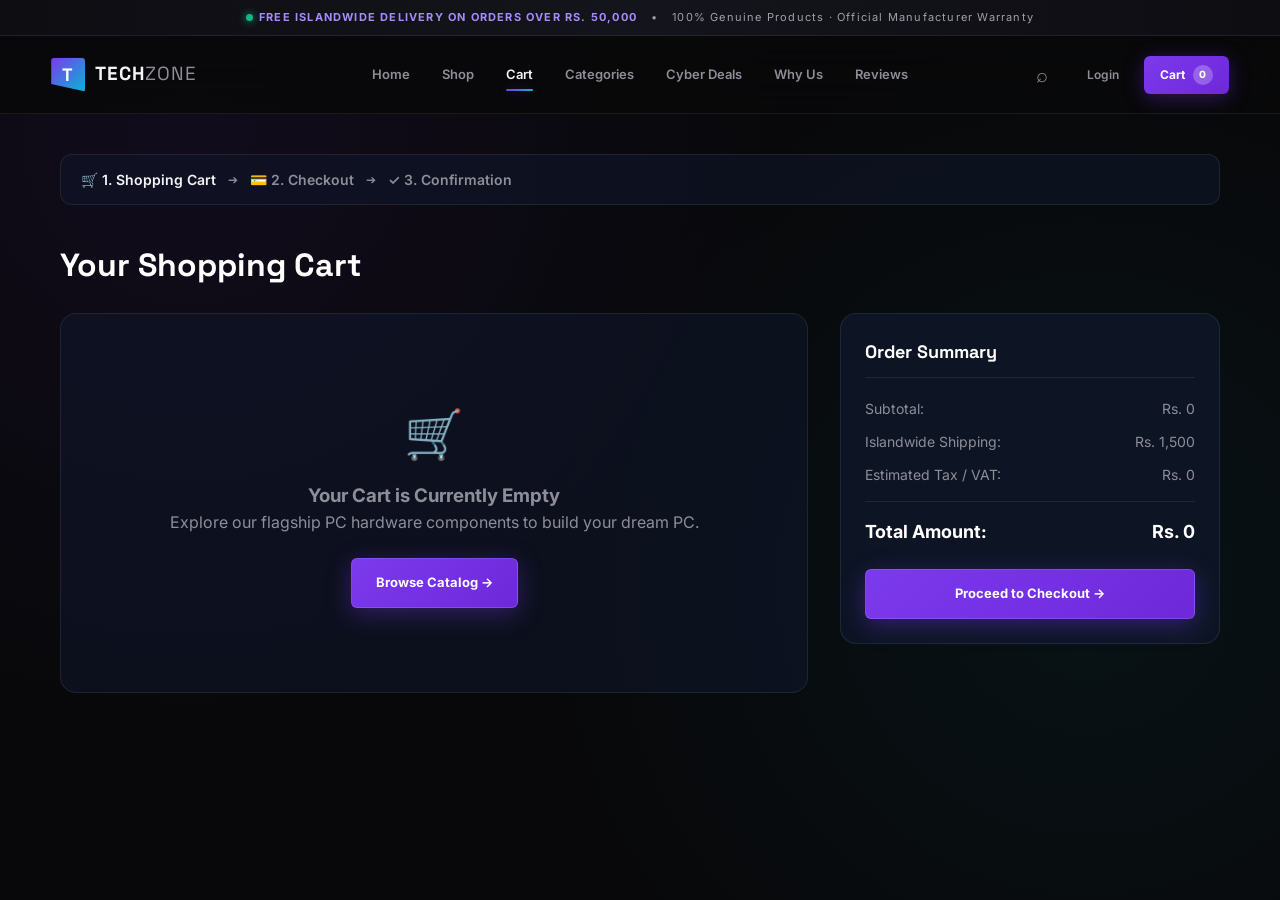
==== cart.html @ 49005f7a "add the cart" ====
<!DOCTYPE html>
<html lang="en">
<head>
    <meta charset="UTF-8" />
    <meta name="viewport" content="width=device-width, initial-scale=1.0" />
    <title>Shopping Cart — TechZone</title>
    <!-- Google Fonts -->
    <link rel="preconnect" href="https://fonts.googleapis.com" />
    <link rel="preconnect" href="https://fonts.gstatic.com" crossorigin />
    <link href="https://fonts.googleapis.com/css2?family=Inter:wght@400;500;600;700;800&family=Space+Grotesk:wght@500;600;700;800&display=swap" rel="stylesheet" />
    <link rel="stylesheet" href="css/home.css" />
</head>
<body>

    <!-- ─── Announcement Bar ─── -->
    <div class="announcement">
        <span><i class="live-dot"></i> FREE ISLANDWIDE DELIVERY ON ORDERS OVER RS. 50,000</span>
        <span>•</span>
        <span>100% Genuine Products · Official Manufacturer Warranty</span>
    </div>

    <!-- ─── Header ─── -->
    <header class="header">
        <a class="logo" href="index.html" aria-label="TechZone Home">
            <span class="logo-mark">T</span>
            <span>TECH<span>ZONE</span></span>
        </a>

        <nav class="nav" aria-label="Main navigation" id="mainNav">
            <a href="index.html">Home</a>
            <a href="products.html">Shop</a>
            <a class="active" href="cart.html">Cart</a>
            <a href="index.html#shop">Categories</a>
            <a href="index.html#deals">Cyber Deals</a>
            <a href="index.html#whyus">Why Us</a>
            <a href="index.html#reviews">Reviews</a>
        </nav>

        <div class="header-actions">
            <button class="icon-btn" id="searchBtn" aria-label="Search Components">⌕</button>
            <button class="login-btn" id="loginBtn">Login</button>
            <button class="cart-btn" id="cartBtn" onclick="window.location.href='cart.html'">
                Cart <span id="cartCount">0</span>
            </button>
            <button class="menu-btn" id="menuBtn" aria-label="Toggle Mobile Menu">☰</button>
        </div>
    </header>

    <main class="page-container">
        <!-- Breadcrumb Bar -->
        <div class="breadcrumb-bar">
            <a href="cart.html" class="breadcrumb-step active">🛒 1. Shopping Cart</a>
            <span class="breadcrumb-separator">➔</span>
            <span class="breadcrumb-step">💳 2. Checkout</span>
            <span class="breadcrumb-separator">➔</span>
            <span class="breadcrumb-step">✓ 3. Confirmation</span>
        </div>

        <div class="page-header-title">
            <h1>Your Shopping Cart</h1>
        </div>

        <!-- Wireframe 4 Layout: Left Item Rows, Right Order Summary -->
        <div class="wireframe-layout">
            <!-- Left Items List -->
            <div class="cart-items-card" id="cartPageList">
                <!-- Dynamically rendered cart rows -->
            </div>

            <!-- Right Order Summary Sidebar -->
            <div class="summary-card">
                <h3>Order Summary</h3>
                <div class="summary-row">
                    <span>Subtotal:</span>
                    <span id="summarySubtotal">Rs. 0</span>
                </div>
                <div class="summary-row">
                    <span>Islandwide Shipping:</span>
                    <span id="summaryShipping">Rs. 1,500</span>
                </div>
                <div class="summary-row">
                    <span>Estimated Tax / VAT:</span>
                    <span>Rs. 0</span>
                </div>
                <div class="summary-row total">
                    <span>Total Amount:</span>
                    <span id="summaryGrandTotal">Rs. 0</span>
                </div>

                <a href="checkout.html" class="primary-btn" style="display: block; text-align: center; margin-top: 24px; text-decoration: none;">
                    Proceed to Checkout <span>→</span>
                </a>
            </div>
        </div>
    <!-- ─── Modals ─── -->

    <!-- Search Modal -->
    <div class="modal-overlay" id="searchModal">
        <div class="modal-box">
            <button class="modal-close" onclick="toggleModal('searchModal', false)">✕</button>
            <h3>Search PC Parts</h3>
            <div class="search-input-wrap">
                <input type="text" placeholder="Type processor, graphics card, RAM, SSD..." oninput="handleLiveSearch(this.value)" autofocus />
            </div>
            <div class="search-results" id="searchResults">
                <p style="color: var(--muted); font-size: 12px; text-align: center;">Type to search hardware catalog...</p>
            </div>
        </div>
    </div>

    <!-- Cart Modal Drawer -->
    <div class="modal-overlay" id="cartModal">
        <div class="modal-box">
            <button class="modal-close" onclick="toggleModal('cartModal', false)">✕</button>
            <h3>Shopping Cart</h3>
            <div class="cart-items-list" id="cartList">
                <!-- Cart items rendered by JS -->
            </div>
            <div class="cart-total-row">
                <span>Subtotal:</span>
                <strong id="cartTotal">Rs. 0</strong>
            </div>
            <button class="primary-btn" style="width: 100%;" onclick="window.location.href='cart.html';">
                View Cart Page <span>→</span>
            </button>
        </div>
    </div>

    <!-- Login Modal -->
    <div class="modal-overlay" id="loginModal">
        <div class="modal-box">
            <button class="modal-close" onclick="toggleModal('loginModal', false)">✕</button>
            <h3>Account Login</h3>
            <form onsubmit="event.preventDefault(); toggleModal('loginModal', false); showToast('Logged in successfully!');">
                <div class="search-input-wrap" style="margin-bottom: 12px;">
                    <input type="email" placeholder="Email Address" required />
                </div>
                <div class="search-input-wrap" style="margin-bottom: 20px;">
                    <input type="password" placeholder="Password" required />
                </div>
                <button type="submit" class="primary-btn" style="width: 100%;">Sign In</button>
            </form>
        </div>
    </div>

    <script src="js/cart_page.js"></script>
</body>
</html>
---- css/home.css ----
/* ─────────────────────────────────────────────────────────────
   TechZone — Home Page Dedicated CSS Design System
   Modern dark-themed PC hardware & gaming store styling
   ───────────────────────────────────────────────────────────── */

/* ── Reset & CSS Variables ── */
* {
    box-sizing: border-box;
    margin: 0;
    padding: 0;
}

:root {
    --bg: #08080a;
    --surface: #101014;
    --card: #16161c;
    --ink: #f4f4f6;
    --muted: #8e8e99;
    --line: rgba(255, 255, 255, 0.08);
    --soft: #1c1c24;
    --accent: #7c3aed;
    --accent-light: #a78bfa;
    --accent-glow: rgba(124, 58, 237, 0.35);
    --accent2: #06b6d4;
    --accent2-glow: rgba(6, 182, 212, 0.25);
    --dark: #08080a;
    --surface-light: #1e1e26;
    --success: #10b981;
    --warning: #f59e0b;
}

html {
    scroll-behavior: smooth;
}

body {
    background: var(--bg);
    color: var(--ink);
    font-family: 'Inter', system-ui, -apple-system, sans-serif;
    line-height: 1.5;
    background-image: 
        radial-gradient(circle at 15% 15%, rgba(124, 58, 237, 0.08), transparent 45%),
        radial-gradient(circle at 85% 65%, rgba(6, 182, 212, 0.06), transparent 45%);
    background-attachment: fixed;
    overflow-x: hidden;
}

/* ── Custom Futuristic Dark Theme Scrollbars ── */
::-webkit-scrollbar {
    width: 8px;
    height: 8px;
}
::-webkit-scrollbar-track {
    background: #0c0c12;
}
::-webkit-scrollbar-thumb {
    background: linear-gradient(180deg, var(--accent), var(--accent2));
    border-radius: 4px;
    border: 2px solid #0c0c12;
}
::-webkit-scrollbar-thumb:hover {
    background: linear-gradient(180deg, #8b5cf6, #22d3ee);
}

/* Firefox standard scrollbar */
* {
    scrollbar-width: thin;
    scrollbar-color: var(--accent) #0c0c12;
}

button,
input,
select {
    font: inherit;
}
button {
    cursor: pointer;
}
a {
    text-decoration: none;
    color: inherit;
}

/* ── Keyframes & Animations ── */
@keyframes pulseDot {
    0%, 100% { opacity: 1; transform: scale(1); }
    50% { opacity: 0.4; transform: scale(0.85); }
}

@keyframes floatOrb {
    0%, 100% { transform: translateY(0) scale(1); }
    50% { transform: translateY(-12px) scale(1.03); }
}

@keyframes modalFadeIn {
    from { opacity: 0; transform: scale(0.96) translateY(-10px); }
    to { opacity: 1; transform: scale(1) translateY(0); }
}

@keyframes toastIn {
    from { opacity: 0; transform: translateY(20px); }
    to { opacity: 1; transform: translateY(0); }
}

/* ── Announcement Bar ── */
.announcement {
    height: 36px;
    background: linear-gradient(90deg, #0d0d12, #14141c, #0d0d12);
    color: #a0a0ab;
    display: flex;
    justify-content: center;
    align-items: center;
    gap: 14px;
    font-size: 11px;
    letter-spacing: 1.2px;
    border-bottom: 1px solid var(--line);
}
.announcement span:first-child {
    color: var(--accent-light);
    font-weight: 700;
    display: inline-flex;
    align-items: center;
    gap: 6px;
}
.announcement .live-dot {
    width: 7px;
    height: 7px;
    background: var(--success);
    border-radius: 50%;
    box-shadow: 0 0 8px var(--success);
    animation: pulseDot 2s infinite ease-in-out;
}

/* ── Header ── */
.header {
    height: 78px;
    display: grid;
    grid-template-columns: 1fr auto 1fr;
    align-items: center;
    padding: 0 clamp(20px, 4vw, 55px);
    background: rgba(8, 8, 10, 0.88);
    border-bottom: 1px solid var(--line);
    position: sticky;
    top: 0;
    z-index: 20;
    backdrop-filter: blur(20px);
    -webkit-backdrop-filter: blur(20px);
}

.logo {
    display: flex;
    align-items: center;
    gap: 10px;
    font-family: 'Space Grotesk', sans-serif;
    font-size: 19px;
    font-weight: 700;
    letter-spacing: 1px;
}
.logo > span:last-child > span {
    font-weight: 400;
    color: var(--muted);
}
.logo-mark {
    width: 34px;
    height: 34px;
    background: linear-gradient(135deg, var(--accent), var(--accent2));
    color: #fff;
    display: grid;
    place-items: center;
    font-weight: 800;
    font-size: 18px;
    clip-path: polygon(0 0, 100% 0, 100% 100%, 0 78%);
    border-radius: 3px;
    box-shadow: 0 0 15px var(--accent-glow);
}

.nav {
    display: flex;
    gap: 32px;
    font-size: 13px;
    font-weight: 600;
    color: var(--muted);
}
.nav a {
    padding: 8px 0;
    position: relative;
    transition: color 0.25s ease;
}
.nav a:hover,
.nav .active {
    color: var(--ink);
}
.nav .active:after {
    content: '';
    height: 2px;
    position: absolute;
    left: 0;
    right: 0;
    bottom: 1px;
    background: linear-gradient(90deg, var(--accent), var(--accent2));
    border-radius: 2px;
    box-shadow: 0 0 10px var(--accent-glow);
}

.header-actions {
    justify-self: end;
    display: flex;
    align-items: center;
    gap: 10px;
}
.icon-btn,
.login-btn,
.cart-btn,
.menu-btn {
    border: 0;
    background: transparent;
    padding: 9px 14px;
    color: var(--ink);
    transition: all 0.2s ease;
    border-radius: 6px;
}
.icon-btn {
    font-size: 20px;
    line-height: 1;
    color: var(--muted);
}
.icon-btn:hover {
    color: #fff;
    background: var(--soft);
}
.login-btn {
    font-size: 12px;
    font-weight: 600;
    color: var(--muted);
    border: 1px solid transparent;
}
.login-btn:hover {
    color: #fff;
    border-color: var(--line);
    background: var(--soft);
}
.cart-btn {
    background: linear-gradient(135deg, var(--accent), #6d28d9);
    color: #fff;
    font-size: 12px;
    padding: 9px 16px;
    border-radius: 6px;
    display: flex;
    align-items: center;
    gap: 8px;
    font-weight: 700;
    box-shadow: 0 4px 20px var(--accent-glow);
    transition: all 0.25s cubic-bezier(0.16, 1, 0.3, 1);
}
.cart-btn:hover {
    transform: translateY(-2px);
    box-shadow: 0 8px 25px rgba(124, 58, 237, 0.45);
}
.cart-btn span {
    display: inline-grid;
    place-items: center;
    min-width: 20px;
    height: 20px;
    border-radius: 50%;
    background: rgba(255, 255, 255, 0.25);
    color: #fff;
    font-size: 10px;
    font-weight: 800;
}
.menu-btn {
    display: none;
    font-size: 22px;
    color: #ccc;
}

/* ── Hero Section ── */
.hero {
    max-width: 1280px;
    margin: auto;
    min-height: 640px;
    padding: 62px clamp(20px, 5vw, 70px) 70px;
    display: grid;
    grid-template-columns: 1.02fr 0.98fr;
    gap: 70px;
    align-items: center;
}

.hero-copy {
    padding-bottom: 12px;
}

.pill {
    display: inline-flex;
    align-items: center;
    gap: 8px;
    padding: 7px 14px;
    background: var(--surface);
    border: 1px solid var(--line);
    border-radius: 100px;
    color: var(--accent-light);
    font-size: 11px;
    letter-spacing: 1.4px;
    font-weight: 700;
    box-shadow: 0 4px 15px rgba(0, 0, 0, 0.3);
}
.pill span {
    width: 7px;
    height: 7px;
    background: var(--accent);
    border-radius: 50%;
    box-shadow: 0 0 10px var(--accent);
}

.hero h1 {
    font-family: 'Space Grotesk', sans-serif;
    font-size: clamp(54px, 6.8vw, 92px);
    line-height: 0.92;
    letter-spacing: -3.5px;
    margin: 26px 0 22px;
    color: #fff;
}
.hero h1 em {
    font-style: normal;
    background: linear-gradient(135deg, #a78bfa, var(--accent), var(--accent2));
    -webkit-background-clip: text;
    -webkit-text-fill-color: transparent;
    background-clip: text;
}

.hero-copy > p {
    max-width: 490px;
    color: var(--muted);
    font-size: 16px;
    line-height: 1.7;
}

.hero-actions {
    display: flex;
    align-items: center;
    gap: 14px;
    margin-top: 36px;
}

.primary-btn {
    display: inline-flex;
    align-items: center;
    justify-content: center;
    gap: 12px;
    padding: 14px 24px;
    background: linear-gradient(135deg, var(--accent), #6d28d9);
    color: #fff;
    border: 1px solid rgba(167, 139, 250, 0.3);
    font-size: 13px;
    font-weight: 700;
    border-radius: 6px;
    box-shadow: 0 6px 24px var(--accent-glow);
    transition: all 0.25s cubic-bezier(0.16, 1, 0.3, 1);
}
.primary-btn:hover {
    transform: translateY(-2px);
    box-shadow: 0 12px 32px rgba(124, 58, 237, 0.45);
    background: linear-gradient(135deg, #8b5cf6, #7c3aed);
}

.secondary-btn {
    padding: 14px 24px;
    background: var(--surface);
    border: 1px solid var(--line);
    font-size: 13px;
    font-weight: 700;
    border-radius: 6px;
    color: #ccc;
    transition: all 0.25s ease;
}
.secondary-btn:hover {
    background: var(--soft);
    color: #fff;
    border-color: rgba(255, 255, 255, 0.2);
}

.trust-row {
    display: flex;
    gap: 0;
    margin-top: 52px;
}
.trust-row div {
    padding-right: 32px;
    margin-right: 32px;
    border-right: 1px solid var(--line);
}
.trust-row div:last-child {
    border: 0;
}
.trust-row strong {
    display: block;
    font-family: 'Space Grotesk', sans-serif;
    font-size: 22px;
    color: #fff;
}
.trust-row span {
    display: block;
    color: var(--muted);
    font-size: 10px;
    text-transform: uppercase;
    letter-spacing: 1px;
    margin-top: 3px;
}

/* ── Hero Showcase ── */
.hero-showcase {
    height: 490px;
    position: relative;
    background: linear-gradient(145deg, #101016, #0c0c10);
    overflow: hidden;
    color: #fff;
    padding: 24px;
    border-radius: 12px;
    border: 1px solid var(--line);
    box-shadow: 0 25px 70px rgba(0, 0, 0, 0.7), inset 0 1px 0 rgba(255, 255, 255, 0.08);
}
.hero-showcase:before {
    content: '';
    position: absolute;
    inset: 0;
    background: 
        radial-gradient(circle at 70% 20%, rgba(124, 58, 237, 0.22), transparent 45%),
        radial-gradient(circle at 20% 80%, rgba(6, 182, 212, 0.18), transparent 40%);
    pointer-events: none;
}

.showcase-badge {
    position: absolute;
    top: 24px;
    left: 24px;
    z-index: 2;
    padding: 6px 12px;
    background: rgba(255, 255, 255, 0.05);
    border: 1px solid var(--line);
    border-radius: 4px;
    font-size: 10px;
    letter-spacing: 1px;
    font-weight: 700;
    color: var(--accent-light);
}

.hero-showcase-img {
    width: 100%;
    height: 100%;
    object-fit: cover;
    border-radius: 10px;
    filter: brightness(0.92) contrast(1.08);
    transition: transform 0.6s cubic-bezier(0.16, 1, 0.3, 1);
    box-shadow: 0 15px 45px rgba(0,0,0,0.8);
}
.hero-showcase:hover .hero-showcase-img {
    transform: scale(1.05);
}

.visual-lines {
    position: absolute;
    top: 24px;
    right: 24px;
    font-size: 10px;
    font-weight: 700;
    letter-spacing: 2px;
    color: var(--accent-light);
    background: rgba(8, 8, 12, 0.75);
    padding: 6px 12px;
    border-radius: 4px;
    border: 1px solid var(--line);
    backdrop-filter: blur(8px);
    z-index: 2;
}

.spec-card {
    position: absolute;
    left: 24px;
    right: 24px;
    bottom: 24px;
    background: rgba(16, 16, 22, 0.9);
    border: 1px solid var(--line);
    backdrop-filter: blur(12px);
    border-radius: 8px;
    padding: 16px 20px;
    display: grid;
    grid-template-columns: repeat(4, 1fr);
    text-align: center;
}
.spec-card div {
    border-right: 1px solid var(--line);
}
.spec-card div:last-child {
    border-right: 0;
}
.spec-card span {
    font-size: 9px;
    letter-spacing: 1px;
    color: var(--muted);
    font-weight: 700;
}
.spec-card strong {
    display: block;
    font-size: 11px;
    margin-top: 4px;
    color: #fff;
    font-weight: 700;
    letter-spacing: 0.3px;
}

/* ── Sections ── */
.section {
    max-width: 1280px;
    margin: auto;
    padding: 80px clamp(20px, 5vw, 70px);
}

.section-head {
    display: flex;
    justify-content: space-between;
    align-items: flex-end;
    margin-bottom: 35px;
}
.overline {
    font-size: 11px;
    letter-spacing: 2px;
    color: var(--accent-light);
    font-weight: 800;
    text-transform: uppercase;
}
.section-head h2 {
    font-family: 'Space Grotesk', sans-serif;
    font-size: 38px;
    letter-spacing: -1.5px;
    margin-top: 6px;
    color: #fff;
}
.section-head h2 span,
.banner h2 span {
    color: var(--muted);
}

.text-link {
    border: 0;
    background: transparent;
    font-size: 12px;
    font-weight: 700;
    text-decoration: underline;
    padding: 8px 14px;
    color: var(--muted);
    transition: all 0.2s ease;
    border-radius: 4px;
}
.text-link:hover {
    color: #fff;
    background: var(--soft);
}

/* ── Category Grid ── */
.category-grid {
    display: grid;
    grid-template-columns: repeat(4, 1fr);
    border-top: 1px solid var(--line);
    border-left: 1px solid var(--line);
    border-radius: 8px;
    overflow: hidden;
}
.category-card {
    text-align: left;
    position: relative;
    height: 195px;
    border: 0;
    border-right: 1px solid var(--line);
    border-bottom: 1px solid var(--line);
    padding: 22px;
    background: var(--surface);
    overflow: hidden;
    transition: all 0.3s cubic-bezier(0.16, 1, 0.3, 1);
    color: #ccc;
}
.category-card:before {
    content: '';
    position: absolute;
    width: 160px;
    height: 160px;
    border-radius: 50%;
    right: -55px;
    bottom: -70px;
    background: var(--soft);
    transition: all 0.4s ease;
}
.category-card:hover:before,
.category-card.selected:before {
    background: var(--accent);
    opacity: 0.18;
    transform: scale(1.35);
}
.category-card:hover,
.category-card.selected {
    background: var(--card);
    color: #fff;
}

.category-number {
    font-size: 11px;
    color: var(--muted);
    font-weight: 700;
    font-family: 'Space Grotesk', sans-serif;
}
.category-img-wrap {
    position: absolute;
    top: 18px;
    right: 18px;
    width: 68px;
    height: 68px;
    border-radius: 8px;
    overflow: hidden;
    border: 1px solid var(--line);
    box-shadow: 0 4px 15px rgba(0, 0, 0, 0.4);
    background: var(--surface-light);
    transition: all 0.3s cubic-bezier(0.16, 1, 0.3, 1);
}
.category-img {
    width: 100%;
    height: 100%;
    object-fit: cover;
    transition: transform 0.3s ease;
}
.category-card:hover .category-img-wrap {
    border-color: var(--accent);
    box-shadow: 0 0 18px var(--accent-glow);
    transform: scale(1.1);
}
.category-card:hover .category-img {
    transform: scale(1.12);
}

.product-photo {
    width: 100%;
    height: 100%;
    object-fit: cover;
    border-radius: 6px;
    transition: transform 0.4s cubic-bezier(0.16, 1, 0.3, 1);
}
.product-card:hover .product-photo {
    transform: scale(1.08) rotate(-1deg);
}
.category-card h3 {
    position: absolute;
    left: 22px;
    bottom: 44px;
    font-family: 'Space Grotesk', sans-serif;
    font-size: 18px;
    color: #fff;
}
.category-card p {
    position: absolute;
    left: 22px;
    bottom: 22px;
    font-size: 11px;
    color: var(--muted);
}
.category-card .arrow {
    position: absolute;
    right: 22px;
    bottom: 22px;
    font-size: 14px;
    opacity: 0;
    transform: translate(-4px, 4px);
    transition: all 0.25s ease;
}
.category-card:hover .arrow,
.category-card.selected .arrow {
    opacity: 1;
    transform: translate(0, 0);
    color: var(--accent-light);
}

/* ── Filter Bar ── */
.filter-bar {
    display: flex;
    gap: 10px;
    flex-wrap: wrap;
    margin-bottom: 28px;
    padding-bottom: 12px;
    border-bottom: 1px solid var(--line);
}
.filter-pill {
    padding: 8px 18px;
    border-radius: 100px;
    background: var(--surface);
    border: 1px solid var(--line);
    color: var(--muted);
    font-size: 12px;
    font-weight: 600;
    transition: all 0.2s ease;
}
.filter-pill:hover,
.filter-pill.active {
    background: var(--accent);
    color: #fff;
    border-color: var(--accent-light);
    box-shadow: 0 0 14px var(--accent-glow);
}

/* ── Product Grid ── */
.product-grid {
    display: grid;
    grid-template-columns: repeat(4, 1fr);
    gap: 22px;
}
.product-card {
    background: var(--surface);
    border: 1px solid var(--line);
    border-radius: 10px;
    padding: 18px;
    display: flex;
    flex-direction: column;
    justify-content: space-between;
    position: relative;
    transition: all 0.3s cubic-bezier(0.16, 1, 0.3, 1);
    box-shadow: 0 10px 30px rgba(0, 0, 0, 0.25);
}
.product-card:hover {
    transform: translateY(-5px);
    border-color: rgba(124, 58, 237, 0.4);
    box-shadow: 0 18px 45px rgba(0, 0, 0, 0.5), 0 0 20px var(--accent-glow);
    background: var(--card);
}

.product-tag {
    position: absolute;
    top: 14px;
    left: 14px;
    font-size: 9px;
    font-weight: 800;
    letter-spacing: 0.8px;
    padding: 4px 9px;
    border-radius: 4px;
    background: rgba(124, 58, 237, 0.15);
    color: var(--accent-light);
    border: 1px solid rgba(124, 58, 237, 0.3);
    z-index: 2;
}

.product-image {
    height: 190px;
    background: radial-gradient(circle at center, #1c1c26 0%, #101014 80%);
    border-radius: 6px;
    margin-bottom: 16px;
    display: flex;
    align-items: center;
    justify-content: center;
    position: relative;
    overflow: hidden;
    border: 1px solid rgba(255, 255, 255, 0.04);
}

.model-visual-card {
    position: relative;
    width: 100%;
    height: 100%;
    overflow: hidden;
    border-radius: 6px;
}
.model-overlay-badge {
    position: absolute;
    bottom: 10px;
    right: 10px;
    font-family: 'Space Grotesk', sans-serif;
    font-size: 9px;
    font-weight: 800;
    letter-spacing: 0.8px;
    padding: 4px 10px;
    border-radius: 5px;
    background: rgba(10, 10, 16, 0.88);
    color: #fff;
    border: 1px solid rgba(255, 255, 255, 0.22);
    backdrop-filter: blur(8px);
    -webkit-backdrop-filter: blur(8px);
    z-index: 3;
    box-shadow: 0 4px 14px rgba(0, 0, 0, 0.6);
    transition: all 0.3s ease;
}
.product-card:hover .model-overlay-badge {
    transform: scale(1.05);
    border-color: rgba(255, 255, 255, 0.45);
    box-shadow: 0 0 15px rgba(255, 255, 255, 0.25);
}
.intel-badge { border-color: #0284c7; color: #38bdf8; background: rgba(2, 132, 199, 0.2); }
.amd-badge { border-color: #ea580c; color: #fb923c; background: rgba(234, 88, 12, 0.2); }
.msi-badge { border-color: #dc2626; color: #f87171; background: rgba(220, 38, 38, 0.2); }
.rog-badge { border-color: #e11d48; color: #fb7185; background: rgba(225, 29, 72, 0.2); }
.corsair-badge { border-color: #eab308; color: #fde047; background: rgba(234, 179, 8, 0.2); }
.samsung-badge { border-color: #0284c7; color: #38bdf8; background: rgba(2, 132, 199, 0.2); }
.nzxt-badge { border-color: #a855f7; color: #c084fc; background: rgba(168, 85, 247, 0.2); }
.razer-badge { border-color: #22c55e; color: #4ade80; background: rgba(34, 197, 94, 0.2); }

.intel-chip-overlay {
    position: absolute;
    top: 50%;
    left: 50%;
    transform: translate(-50%, -50%);
    width: 105px;
    height: 105px;
    background: linear-gradient(135deg, #1e293b, #0f172a);
    border: 2px solid #0284c7;
    border-radius: 8px;
    box-shadow: 0 0 20px rgba(2, 132, 199, 0.5), inset 0 0 12px rgba(56, 189, 248, 0.25);
    display: flex;
    flex-direction: column;
    align-items: center;
    justify-content: center;
    z-index: 2;
    text-align: center;
    padding: 6px;
}
.intel-chip-overlay .intel-brand {
    font-family: 'Space Grotesk', sans-serif;
    font-size: 13px;
    font-weight: 800;
    color: #38bdf8;
    letter-spacing: 1.5px;
    text-shadow: 0 0 8px rgba(56, 189, 248, 0.6);
}
.intel-chip-overlay .intel-series {
    font-size: 10px;
    font-weight: 700;
    color: #fff;
    margin-top: 2px;
}
.intel-chip-overlay .intel-gen {
    font-size: 8px;
    color: #94a3b8;
    margin-top: 2px;
    letter-spacing: 0.5px;
}

.amd-chip-overlay {
    position: absolute;
    top: 50%;
    left: 50%;
    transform: translate(-50%, -50%);
    width: 105px;
    height: 105px;
    background: linear-gradient(135deg, #271c19, #120a08);
    border: 2px solid #ea580c;
    border-radius: 8px;
    box-shadow: 0 0 20px rgba(234, 88, 12, 0.5), inset 0 0 12px rgba(251, 146, 60, 0.25);
    display: flex;
    flex-direction: column;
    align-items: center;
    justify-content: center;
    z-index: 2;
    text-align: center;
    padding: 6px;
}
.amd-chip-overlay .amd-brand {
    font-family: 'Space Grotesk', sans-serif;
    font-size: 13px;
    font-weight: 800;
    color: #fb923c;
    letter-spacing: 1.5px;
    text-shadow: 0 0 8px rgba(251, 146, 60, 0.6);
}
.amd-chip-overlay .amd-series {
    font-size: 10px;
    font-weight: 700;
    color: #fff;
    margin-top: 2px;
}
.amd-chip-overlay .amd-gen {
    font-size: 8px;
    color: #94a3b8;
    margin-top: 2px;
    letter-spacing: 0.5px;
}

.cooler-lcd-overlay {
    position: absolute;
    top: 50%;
    left: 50%;
    transform: translate(-50%, -50%);
    width: 105px;
    height: 105px;
    background: radial-gradient(circle, #180928 30%, #090312 90%);
    border: 3px solid #a855f7;
    border-radius: 50%;
    box-shadow: 0 0 25px rgba(168, 85, 247, 0.6), inset 0 0 15px rgba(192, 132, 252, 0.4);
    display: flex;
    flex-direction: column;
    align-items: center;
    justify-content: center;
    z-index: 2;
    text-align: center;
}
.cooler-lcd-overlay .temp-val {
    font-family: 'Space Grotesk', sans-serif;
    font-size: 20px;
    font-weight: 900;
    color: #c084fc;
    letter-spacing: -0.5px;
    text-shadow: 0 0 12px rgba(192, 132, 252, 0.8);
    line-height: 1;
}
.cooler-lcd-overlay .temp-label {
    font-size: 7px;
    font-weight: 800;
    color: #e9d5ff;
    letter-spacing: 1px;
    margin-top: 3px;
}
.cooler-lcd-overlay .brand-name {
    font-size: 7px;
    color: #a855f7;
    font-weight: 700;
    margin-top: 4px;
}

.keyboard-hud-overlay {
    position: absolute;
    top: 50%;
    left: 50%;
    transform: translate(-50%, -50%);
    width: 85%;
    height: 65%;
    border: 1.5px solid rgba(6, 182, 212, 0.6);
    border-radius: 8px;
    background: radial-gradient(ellipse at center, rgba(6, 182, 212, 0.2) 0%, rgba(10, 10, 25, 0.88) 85%);
    box-shadow: 0 0 25px rgba(6, 182, 212, 0.5), inset 0 0 15px rgba(34, 211, 238, 0.25);
    display: flex;
    flex-direction: column;
    align-items: center;
    justify-content: center;
    z-index: 2;
    padding: 8px;
}
.keyboard-hud-overlay .hud-title {
    font-family: 'Space Grotesk', sans-serif;
    font-size: 13px;
    font-weight: 900;
    color: #22d3ee;
    letter-spacing: 2px;
    text-shadow: 0 0 10px rgba(34, 211, 238, 0.9);
}
.keyboard-hud-overlay .hud-sub {
    font-size: 8px;
    font-weight: 800;
    color: #a5f3fc;
    letter-spacing: 1px;
    margin-top: 4px;
    background: rgba(6, 182, 212, 0.25);
    padding: 2px 8px;
    border-radius: 4px;
    border: 1px solid rgba(34, 211, 238, 0.4);
}

/* ── GPU Cyberpunk HUD Overlay ── */
.gpu-hud-overlay {
    position: absolute;
    top: 50%;
    left: 50%;
    transform: translate(-50%, -50%);
    width: 80%;
    height: 60%;
    border: 1.5px solid rgba(16, 185, 129, 0.6);
    border-radius: 8px;
    background: radial-gradient(circle, rgba(16, 185, 129, 0.18) 0%, rgba(8, 20, 15, 0.85) 90%);
    box-shadow: 0 0 20px rgba(16, 185, 129, 0.45);
    display: flex;
    flex-direction: column;
    align-items: center;
    justify-content: center;
    z-index: 2;
}
.gpu-hud-overlay .hud-gpu-title {
    font-family: 'Space Grotesk', sans-serif;
    font-size: 12px;
    font-weight: 900;
    color: #34d399;
    letter-spacing: 1.5px;
    text-shadow: 0 0 8px rgba(52, 211, 153, 0.8);
}
.gpu-hud-overlay .hud-gpu-sub {
    font-size: 8px;
    font-weight: 800;
    color: #a7f3d0;
    margin-top: 3px;
    letter-spacing: 1px;
}

/* ── RAM Frequency HUD Overlay ── */
.ram-hud-overlay {
    position: absolute;
    top: 50%;
    left: 50%;
    transform: translate(-50%, -50%);
    width: 78%;
    height: 58%;
    border: 1.5px solid rgba(168, 85, 247, 0.65);
    border-radius: 8px;
    background: radial-gradient(circle, rgba(168, 85, 247, 0.2) 0%, rgba(15, 8, 25, 0.88) 90%);
    box-shadow: 0 0 22px rgba(168, 85, 247, 0.5);
    display: flex;
    flex-direction: column;
    align-items: center;
    justify-content: center;
    z-index: 2;
}
.ram-hud-overlay .ram-freq {
    font-family: 'Space Grotesk', sans-serif;
    font-size: 14px;
    font-weight: 900;
    color: #c084fc;
    letter-spacing: 1.5px;
    text-shadow: 0 0 10px rgba(192, 132, 252, 0.9);
}
.ram-hud-overlay .ram-label {
    font-size: 8px;
    font-weight: 800;
    color: #e9d5ff;
    margin-top: 2px;
}

/* ── SSD Speedometer HUD Overlay ── */
.ssd-speed-overlay {
    position: absolute;
    top: 50%;
    left: 50%;
    transform: translate(-50%, -50%);
    width: 82%;
    height: 60%;
    border: 1.5px solid rgba(56, 189, 248, 0.6);
    border-radius: 8px;
    background: radial-gradient(circle, rgba(56, 189, 248, 0.2) 0%, rgba(8, 16, 28, 0.88) 90%);
    box-shadow: 0 0 22px rgba(56, 189, 248, 0.5);
    display: flex;
    flex-direction: column;
    align-items: center;
    justify-content: center;
    z-index: 2;
}
.ssd-speed-overlay .ssd-speed {
    font-family: 'Space Grotesk', sans-serif;
    font-size: 14px;
    font-weight: 900;
    color: #38bdf8;
    letter-spacing: 1px;
    text-shadow: 0 0 10px rgba(56, 189, 248, 0.9);
}
.ssd-speed-overlay .ssd-gen {
    font-size: 8px;
    font-weight: 800;
    color: #bae6fd;
    margin-top: 2px;
}

/* ── PSU OLED Live Wattage Screen Overlay ── */
.psu-oled-overlay {
    position: absolute;
    top: 50%;
    left: 50%;
    transform: translate(-50%, -50%);
    width: 80%;
    height: 60%;
    border: 2px solid #f59e0b;
    border-radius: 8px;
    background: radial-gradient(circle, rgba(245, 158, 11, 0.2) 0%, rgba(20, 14, 5, 0.92) 90%);
    box-shadow: 0 0 22px rgba(245, 158, 11, 0.5);
    display: flex;
    flex-direction: column;
    align-items: center;
    justify-content: center;
    z-index: 2;
}
.psu-oled-overlay .watt-val {
    font-family: 'Space Grotesk', sans-serif;
    font-size: 16px;
    font-weight: 900;
    color: #fbbf24;
    letter-spacing: 1px;
    text-shadow: 0 0 12px rgba(251, 191, 36, 0.9);
}
.psu-oled-overlay .watt-label {
    font-size: 8px;
    font-weight: 800;
    color: #fef3c7;
    margin-top: 2px;
}

/* ── Mouse Laser Targeting HUD Overlay ── */
.mouse-target-overlay {
    position: absolute;
    top: 50%;
    left: 50%;
    transform: translate(-50%, -50%);
    width: 80%;
    height: 60%;
    border: 1.5px solid rgba(74, 222, 128, 0.65);
    border-radius: 8px;
    background: radial-gradient(circle, rgba(74, 222, 128, 0.2) 0%, rgba(6, 20, 12, 0.88) 90%);
    box-shadow: 0 0 22px rgba(74, 222, 128, 0.5);
    display: flex;
    flex-direction: column;
    align-items: center;
    justify-content: center;
    z-index: 2;
}
.mouse-target-overlay .dpi-val {
    font-family: 'Space Grotesk', sans-serif;
    font-size: 13px;
    font-weight: 900;
    color: #4ade80;
    letter-spacing: 1.5px;
    text-shadow: 0 0 10px rgba(74, 222, 128, 0.9);
}
.mouse-target-overlay .dpi-label {
    font-size: 8px;
    font-weight: 800;
    color: #bbf7d0;
    margin-top: 2px;
}

/* ── Monitor Hologram HUD Overlay ── */
.monitor-hologram-overlay {
    position: absolute;
    top: 50%;
    left: 50%;
    transform: translate(-50%, -50%);
    width: 85%;
    height: 65%;
    border: 1.5px solid rgba(225, 29, 72, 0.65);
    border-radius: 8px;
    background: radial-gradient(circle, rgba(225, 29, 72, 0.2) 0%, rgba(20, 5, 10, 0.88) 90%);
    box-shadow: 0 0 22px rgba(225, 29, 72, 0.5);
    display: flex;
    flex-direction: column;
    align-items: center;
    justify-content: center;
    z-index: 2;
}
.monitor-hologram-overlay .holo-title {
    font-family: 'Space Grotesk', sans-serif;
    font-size: 13px;
    font-weight: 900;
    color: #fb7185;
    letter-spacing: 1.5px;
    text-shadow: 0 0 10px rgba(251, 113, 133, 0.9);
}
.monitor-hologram-overlay .holo-sub {
    font-size: 8px;
    font-weight: 800;
    color: #fecdd3;
    margin-top: 2px;
}

.product-info h4 {
    font-size: 14px;
    font-weight: 700;
    margin-bottom: 6px;
    color: #fff;
    line-height: 1.35;
}
.product-info p {
    color: var(--muted);
    font-size: 12px;
    margin-bottom: 14px;
    line-height: 1.4;
}

.product-rating {
    display: flex;
    align-items: center;
    gap: 4px;
    font-size: 11px;
    color: var(--warning);
    margin-bottom: 12px;
}
.product-rating span {
    color: var(--muted);
    font-size: 10px;
    margin-left: 2px;
}

.product-bottom {
    display: flex;
    align-items: center;
    justify-content: space-between;
    margin-top: 10px;
    padding-top: 12px;
    border-top: 1px solid var(--line);
}
.price {
    font-family: 'Space Grotesk', sans-serif;
    font-size: 17px;
    font-weight: 700;
    color: #fff;
}
.add-btn {
    width: 38px;
    height: 38px;
    border-radius: 6px;
    border: 1px solid var(--line);
    background: var(--surface);
    color: #fff;
    font-size: 16px;
    display: grid;
    place-items: center;
    transition: all 0.2s ease;
}
.add-btn:hover {
    background: var(--accent);
    border-color: var(--accent-light);
    box-shadow: 0 0 15px var(--accent-glow);
    transform: scale(1.05);
}
.add-btn.added {
    background: var(--success);
    border-color: var(--success);
}

/* ── Banner Section ── */
.banner {
    max-width: 1280px;
    margin: 40px auto;
    padding: clamp(35px, 6vw, 65px);
    background: linear-gradient(135deg, #14121e 0%, #0d0d12 60%, #09131a 100%);
    border: 1px solid var(--line);
    border-radius: 12px;
    display: grid;
    grid-template-columns: 1fr auto;
    align-items: center;
    gap: 40px;
    position: relative;
    overflow: hidden;
    box-shadow: 0 25px 60px rgba(0, 0, 0, 0.5);
}
.banner:before {
    content: '';
    position: absolute;
    top: -50%;
    right: -10%;
    width: 400px;
    height: 400px;
    background: radial-gradient(circle, rgba(6, 182, 212, 0.15), transparent 70%);
    pointer-events: none;
}
.banner h2 {
    font-family: 'Space Grotesk', sans-serif;
    font-size: clamp(32px, 4vw, 50px);
    line-height: 1.05;
    letter-spacing: -2px;
    color: #fff;
    margin-top: 10px;
}
.banner p {
    color: var(--muted);
    margin-top: 12px;
    font-size: 15px;
    max-width: 500px;
}

.countdown-box {
    display: flex;
    gap: 12px;
    margin-top: 20px;
}
.count-unit {
    background: rgba(255, 255, 255, 0.05);
    border: 1px solid var(--line);
    padding: 8px 14px;
    border-radius: 6px;
    text-align: center;
}
.count-unit strong {
    display: block;
    font-family: 'Space Grotesk', sans-serif;
    font-size: 20px;
    color: var(--accent2);
}
.count-unit span {
    font-size: 9px;
    color: var(--muted);
    letter-spacing: 1px;
}

/* ── Why Choose Us ── */
.why-us-grid {
    display: grid;
    grid-template-columns: repeat(4, 1fr);
    gap: 20px;
    margin-top: 30px;
}
.feature-card {
    background: var(--surface);
    border: 1px solid var(--line);
    padding: 28px 24px;
    border-radius: 10px;
    transition: all 0.3s ease;
}
.feature-card:hover {
    background: var(--card);
    border-color: rgba(124, 58, 237, 0.3);
    transform: translateY(-4px);
}
.feature-icon {
    width: 48px;
    height: 48px;
    border-radius: 8px;
    background: rgba(124, 58, 237, 0.12);
    color: var(--accent-light);
    display: grid;
    place-items: center;
    font-size: 22px;
    margin-bottom: 18px;
    border: 1px solid rgba(124, 58, 237, 0.2);
}
.feature-card h3 {
    font-family: 'Space Grotesk', sans-serif;
    font-size: 18px;
    color: #fff;
    margin-bottom: 8px;
}
.feature-card p {
    font-size: 13px;
    color: var(--muted);
    line-height: 1.6;
}

/* ── Testimonials Grid ── */
.reviews-grid {
    display: grid;
    grid-template-columns: repeat(3, 1fr);
    gap: 22px;
    margin-top: 30px;
}
.review-card {
    background: var(--surface);
    border: 1px solid var(--line);
    border-radius: 10px;
    padding: 24px;
}
.review-stars {
    color: var(--warning);
    font-size: 14px;
    margin-bottom: 12px;
}
.review-card p {
    font-size: 13px;
    color: #ccc;
    line-height: 1.6;
    margin-bottom: 16px;
    font-style: italic;
}
.reviewer {
    display: flex;
    align-items: center;
    gap: 12px;
}
.avatar {
    width: 36px;
    height: 36px;
    border-radius: 50%;
    background: linear-gradient(135deg, var(--accent), var(--accent2));
    display: grid;
    place-items: center;
    font-weight: 800;
    font-size: 14px;
    color: #fff;
}
.reviewer-info strong {
    display: block;
    font-size: 13px;
    color: #fff;
}
.reviewer-info span {
    font-size: 11px;
    color: var(--muted);
}

/* ── Newsletter Card ── */
.newsletter-card {
    background: linear-gradient(135deg, #101016, #161622);
    border: 1px solid var(--line);
    border-radius: 12px;
    padding: 50px clamp(20px, 4vw, 60px);
    display: grid;
    grid-template-columns: 1fr auto;
    gap: 30px;
    align-items: center;
    margin-top: 40px;
}
.newsletter-card h3 {
    font-family: 'Space Grotesk', sans-serif;
    font-size: 28px;
    color: #fff;
    margin-bottom: 6px;
}
.newsletter-card p {
    color: var(--muted);
    font-size: 14px;
}
.newsletter-form {
    display: flex;
    gap: 10px;
}
.newsletter-input {
    width: 280px;
    padding: 12px 18px;
    background: var(--surface);
    border: 1px solid var(--line);
    border-radius: 6px;
    color: #fff;
    font-size: 13px;
    outline: none;
}
.newsletter-input:focus {
    border-color: var(--accent);
}

/* ── Modals & Drawers ── */
.modal-overlay {
    position: fixed;
    inset: 0;
    background: rgba(0, 0, 0, 0.8);
    backdrop-filter: blur(8px);
    z-index: 100;
    display: none;
    align-items: center;
    justify-content: center;
    padding: 20px;
}
.modal-overlay.active {
    display: flex;
}
.modal-box {
    background: var(--surface);
    border: 1px solid var(--line);
    border-radius: 12px;
    width: 100%;
    max-width: 500px;
    padding: 30px;
    position: relative;
    box-shadow: 0 30px 80px rgba(0, 0, 0, 0.9);
    animation: modalFadeIn 0.25s cubic-bezier(0.16, 1, 0.3, 1);
}
.modal-close {
    position: absolute;
    top: 18px;
    right: 20px;
    background: transparent;
    border: 0;
    color: var(--muted);
    font-size: 20px;
}
.modal-close:hover {
    color: #fff;
}
.modal-box h3 {
    font-family: 'Space Grotesk', sans-serif;
    font-size: 22px;
    margin-bottom: 20px;
    color: #fff;
}

.search-input-wrap {
    position: relative;
    margin-bottom: 16px;
}
.search-input-wrap input {
    width: 100%;
    padding: 14px 18px;
    background: var(--bg);
    border: 1px solid var(--line);
    border-radius: 6px;
    color: #fff;
    outline: none;
    font-size: 14px;
}
.search-input-wrap input:focus {
    border-color: var(--accent);
}
.search-results {
    max-height: 280px;
    overflow-y: auto;
    display: flex;
    flex-direction: column;
    gap: 8px;
}
.search-item {
    display: flex;
    align-items: center;
    justify-content: space-between;
    padding: 10px 14px;
    background: var(--card);
    border-radius: 6px;
    font-size: 13px;
}

.cart-items-list {
    max-height: 320px;
    overflow-y: auto;
    display: flex;
    flex-direction: column;
    gap: 12px;
    margin-bottom: 20px;
}
.cart-item {
    display: flex;
    align-items: center;
    justify-content: space-between;
    padding: 12px;
    background: var(--card);
    border: 1px solid var(--line);
    border-radius: 6px;
}
.cart-item-info h5 {
    font-size: 13px;
    color: #fff;
    margin-bottom: 2px;
}
.cart-item-info p {
    font-size: 11px;
    color: var(--muted);
}
.cart-item-controls {
    display: flex;
    align-items: center;
    gap: 8px;
}
.cart-qty-btn {
    width: 24px;
    height: 24px;
    border-radius: 4px;
    border: 1px solid var(--line);
    background: var(--surface);
    color: #fff;
    font-size: 12px;
    cursor: pointer;
}
.remove-item-btn {
    background: transparent;
    border: none;
    color: #ef4444;
    font-size: 14px;
    cursor: pointer;
    padding: 4px 6px;
    border-radius: 4px;
    transition: background 0.2s ease, color 0.2s ease;
}
.remove-item-btn:hover {
    background: rgba(239, 68, 68, 0.15);
    color: #f87171;
}
.cart-total-row {
    display: flex;
    justify-content: space-between;
    align-items: center;
    padding-top: 16px;
    border-top: 1px solid var(--line);
    margin-bottom: 20px;
}
.cart-total-row strong {
    font-family: 'Space Grotesk', sans-serif;
    font-size: 20px;
    color: #fff;
}

/* ── Toast Notifications ── */
.toast-container {
    position: fixed;
    bottom: 24px;
    right: 24px;
    z-index: 200;
    display: flex;
    flex-direction: column;
    gap: 10px;
}
.toast {
    background: var(--surface);
    border: 1px solid var(--accent);
    color: #fff;
    padding: 12px 20px;
    border-radius: 6px;
    font-size: 13px;
    font-weight: 600;
    box-shadow: 0 10px 30px rgba(0, 0, 0, 0.8), 0 0 15px var(--accent-glow);
    animation: toastIn 0.3s ease;
    display: flex;
    align-items: center;
    gap: 10px;
}

/* ── Footer ── */
footer {
    background: #050507;
    border-top: 1px solid var(--line);
    padding: 70px clamp(20px, 5vw, 70px) 35px;
}
.footer-content {
    max-width: 1280px;
    margin: auto;
    display: grid;
    grid-template-columns: 2fr 1fr 1fr 1fr;
    gap: 50px;
    margin-bottom: 50px;
}
.footer-brand p {
    color: var(--muted);
    font-size: 13px;
    margin-top: 14px;
    max-width: 300px;
    line-height: 1.6;
}
.footer-col h4 {
    font-family: 'Space Grotesk', sans-serif;
    font-size: 15px;
    color: #fff;
    margin-bottom: 18px;
    letter-spacing: 0.5px;
}
.footer-col ul {
    list-style: none;
    display: flex;
    flex-direction: column;
    gap: 10px;
}
.footer-col a {
    color: var(--muted);
    font-size: 13px;
    transition: color 0.2s ease;
}
.footer-col a:hover {
    color: #fff;
}
.footer-bottom {
    max-width: 1280px;
    margin: auto;
    padding-top: 25px;
    border-top: 1px solid var(--line);
    display: flex;
    justify-content: space-between;
    align-items: center;
    font-size: 12px;
    color: var(--muted);
}

/* ── Responsive Layouts ── */
@media (max-width: 1024px) {
    .hero {
        grid-template-columns: 1fr;
        gap: 40px;
    }
    .hero-showcase {
        height: 380px;
    }
    .category-grid {
        grid-template-columns: repeat(2, 1fr);
    }
    .product-grid {
        grid-template-columns: repeat(3, 1fr);
    }
    .why-us-grid {
        grid-template-columns: repeat(2, 1fr);
    }
    .reviews-grid {
        grid-template-columns: repeat(2, 1fr);
    }
    .footer-content {
        grid-template-columns: 1fr 1fr;
    }
}

@media (max-width: 768px) {
    .header {
        grid-template-columns: auto 1fr;
    }
    .nav {
        display: none;
    }
    .menu-btn {
        display: block;
    }
    .banner {
        grid-template-columns: 1fr;
    }
    .product-grid {
        grid-template-columns: repeat(2, 1fr);
    }
    .reviews-grid {
        grid-template-columns: 1fr;
    }
    .newsletter-card {
        grid-template-columns: 1fr;
    }
    .newsletter-form {
        flex-direction: column;
    }
    .newsletter-input {
        width: 100%;
    }
}

@media (max-width: 480px) {
    .category-grid {
        grid-template-columns: 1fr;
    }
    .product-grid {
        grid-template-columns: 1fr;
    }
}

/* ─────────────────────────────────────────────────────────────
   Cart, Checkout & Confirmation Page Wireframe Styles
   ───────────────────────────────────────────────────────────── */

.page-container {
    max-width: 1200px;
    margin: 0 auto;
    padding: 40px 20px 80px;
}

.page-header-title {
    margin-bottom: 24px;
}

.page-header-title h1 {
    font-family: 'Space Grotesk', sans-serif;
    font-size: 32px;
    color: #fff;
}

/* Breadcrumbs (Cart -> Checkout -> Confirmation) */
.breadcrumb-bar {
    display: flex;
    align-items: center;
    gap: 12px;
    margin-bottom: 36px;
    background: rgba(15, 23, 42, 0.6);
    border: 1px solid var(--line);
    padding: 14px 20px;
    border-radius: 12px;
    font-size: 14px;
    font-weight: 600;
}

.breadcrumb-step {
    color: var(--muted);
    text-decoration: none;
    display: flex;
    align-items: center;
    gap: 8px;
}

.breadcrumb-step.active {
    color: var(--cyan);
}

.breadcrumb-step.completed {
    color: #10b981;
}

.breadcrumb-separator {
    color: var(--muted);
    font-size: 12px;
}

/* 2-Column Wireframe Grid (Cart & Checkout) */
.wireframe-layout {
    display: grid;
    grid-template-columns: 1fr 380px;
    gap: 32px;
    align-items: start;
}

@media (max-width: 900px) {
    .wireframe-layout {
        grid-template-columns: 1fr;
    }
}

/* Cart Items Table / List Rows */
.cart-items-card {
    background: rgba(15, 23, 42, 0.6);
    border: 1px solid var(--line);
    border-radius: 16px;
    padding: 24px;
}

.cart-table-row {
    display: grid;
    grid-template-columns: 80px 1fr auto auto auto;
    align-items: center;
    gap: 16px;
    padding: 16px 0;
    border-bottom: 1px solid var(--line);
}

.cart-table-row:last-child {
    border-bottom: none;
}

.cart-thumb {
    width: 70px;
    height: 70px;
    object-fit: cover;
    border-radius: 8px;
    background: var(--surface);
    border: 1px solid var(--line);
}

.cart-item-details h4 {
    font-size: 15px;
    color: #fff;
    margin-bottom: 4px;
}

.cart-item-details .price-tag {
    font-size: 13px;
    color: var(--cyan);
    font-weight: 600;
}

.cart-item-qty {
    display: flex;
    align-items: center;
    gap: 8px;
}

.cart-item-subtotal {
    font-family: 'Space Grotesk', sans-serif;
    font-weight: 700;
    font-size: 15px;
    color: #fff;
    min-width: 100px;
    text-align: right;
}

/* Order Summary Box Sidebar */
.summary-card {
    background: rgba(15, 23, 42, 0.8);
    border: 1px solid var(--line);
    border-radius: 16px;
    padding: 24px;
    position: sticky;
    top: 100px;
}

.summary-card h3 {
    font-family: 'Space Grotesk', sans-serif;
    font-size: 18px;
    color: #fff;
    margin-bottom: 20px;
    padding-bottom: 12px;
    border-bottom: 1px solid var(--line);
}

.summary-row {
    display: flex;
    justify-content: space-between;
    font-size: 14px;
    color: var(--muted);
    margin-bottom: 12px;
}

.summary-row.total {
    border-top: 1px solid var(--line);
    padding-top: 16px;
    margin-top: 16px;
    font-size: 18px;
    font-weight: 700;
    color: #fff;
}

.summary-row.total span:last-child {
    color: var(--cyan);
}

/* Checkout Form Styles */
.form-section {
    background: rgba(15, 23, 42, 0.6);
    border: 1px solid var(--line);
    border-radius: 16px;
    padding: 28px;
    margin-bottom: 24px;
}

.form-section h3 {
    font-family: 'Space Grotesk', sans-serif;
    font-size: 18px;
    color: #fff;
    margin-bottom: 20px;
    letter-spacing: 0.5px;
    text-transform: uppercase;
}

.form-grid {
    display: grid;
    grid-template-columns: repeat(2, 1fr);
    gap: 16px;
}

.form-group.full {
    grid-column: span 2;
}

.form-group label {
    display: block;
    font-size: 12px;
    font-weight: 600;
    color: var(--muted);
    margin-bottom: 6px;
    text-transform: uppercase;
}

.form-input {
    width: 100%;
    background: var(--surface);
    border: 1px solid var(--line);
    color: #fff;
    padding: 12px 16px;
    border-radius: 8px;
    font-size: 14px;
    outline: none;
    transition: border-color 0.2s ease;
}

.form-input:focus {
    border-color: var(--cyan);
}

/* Order Confirmation Card */
.confirmation-card {
    max-width: 650px;
    margin: 40px auto;
    background: rgba(15, 23, 42, 0.8);
    border: 1px solid var(--line);
    border-radius: 20px;
    padding: 40px 32px;
    text-align: center;
}

.success-badge-icon {
    width: 72px;
    height: 72px;
    border-radius: 50%;
    background: rgba(16, 185, 129, 0.15);
    color: #10b981;
    display: flex;
    align-items: center;
    justify-content: center;
    font-size: 36px;
    margin: 0 auto 20px;
    border: 2px solid #10b981;
}

.confirmation-card h2 {
    font-family: 'Space Grotesk', sans-serif;
    font-size: 28px;
    color: #fff;
    margin-bottom: 8px;
}

.confirmation-card p {
    color: var(--muted);
    font-size: 14px;
    margin-bottom: 28px;
}

.order-details-box {
    background: var(--surface);
    border: 1px solid var(--line);
    border-radius: 12px;
    padding: 24px;
    text-align: left;
    margin-bottom: 32px;
}

.order-detail-line {
    display: flex;
    justify-content: space-between;
    font-size: 14px;
    padding: 8px 0;
    border-bottom: 1px dashed var(--line);
}

.order-detail-line:last-child {
    border-bottom: none;
}

.order-detail-line span {
    color: var(--muted);
}

.order-detail-line strong {
    color: #fff;
}

@media (max-width: 480px) {
    .why-us-grid {
        grid-template-columns: 1fr;
    }
    .trust-row {
        flex-direction: column;
        gap: 16px;
    }
    .trust-row div {
        border-right: 0;
        padding-right: 0;
        margin-right: 0;
    }
}
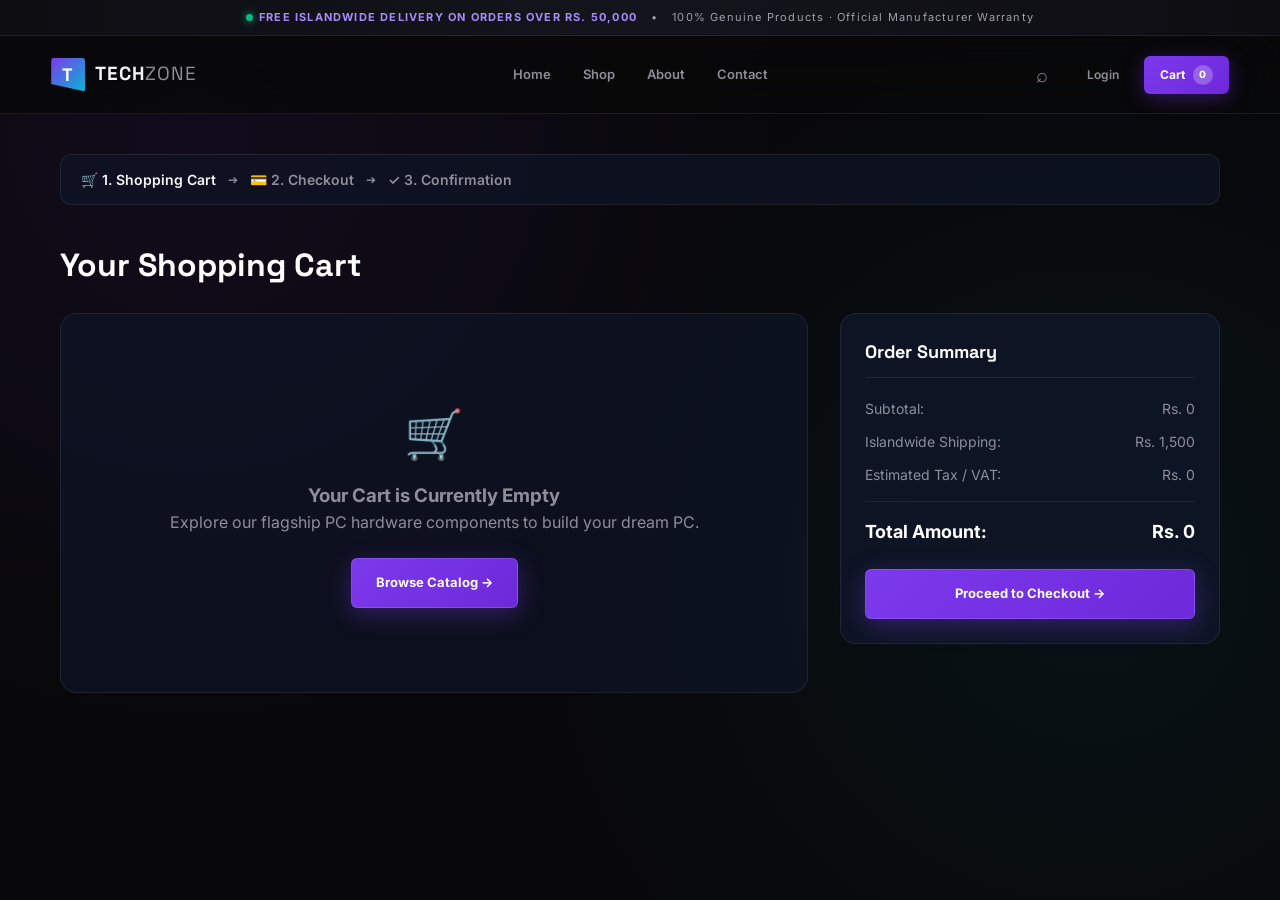
==== commit 511dead0: "now users can create accounts" ====
--- a/cart.html
+++ b/cart.html
@@ -27,13 +27,10 @@
         </a>
 
         <nav class="nav" aria-label="Main navigation" id="mainNav">
-            <a href="index.html">Home</a>
-            <a href="products.html">Shop</a>
-            <a class="active" href="cart.html">Cart</a>
-            <a href="index.html#shop">Categories</a>
-            <a href="index.html#deals">Cyber Deals</a>
-            <a href="index.html#whyus">Why Us</a>
-            <a href="index.html#reviews">Reviews</a>
+            <a class="" href="index.html">Home</a>
+            <a class="" href="products.html">Shop</a>
+            <a href="about.html">About</a>
+            <a href="contact.html">Contact</a>
         </nav>
 
         <div class="header-actions">
@@ -144,5 +141,6 @@
     </div>
 
     <script src="js/cart_page.js"></script>
+    <script src="js/auth.js"></script>
 </body>
 </html>
--- a/css/home.css
+++ b/css/home.css
@@ -239,6 +239,87 @@
     border-color: var(--line);
     background: var(--soft);
 }
+
+/* ── Practical Milestone 2: User Navbar Widget & Dropdown ── */
+.user-nav-widget {
+    display: inline-flex;
+    align-items: center;
+    gap: 8px;
+    padding: 4px 10px 4px 6px;
+    background: var(--surface);
+    border: 1px solid var(--line);
+    border-radius: 30px;
+    transition: border-color 0.2s, box-shadow 0.2s;
+    position: relative;
+    cursor: pointer;
+}
+.user-nav-widget:hover {
+    border-color: var(--accent-light);
+    box-shadow: 0 0 12px var(--accent-glow);
+}
+.user-avatar-img {
+    width: 28px;
+    height: 28px;
+    border-radius: 50%;
+    object-fit: cover;
+    border: 1.5px solid var(--accent-light);
+}
+.user-nav-name {
+    font-size: 12px;
+    font-weight: 700;
+    color: #fff;
+    max-width: 110px;
+    white-space: nowrap;
+    overflow: hidden;
+    text-overflow: ellipsis;
+}
+.user-profile-menu {
+    display: none;
+    position: absolute;
+    top: calc(100% + 10px);
+    right: 0;
+    width: 190px;
+    background: #14141a;
+    border: 1px solid var(--line);
+    border-radius: 8px;
+    box-shadow: 0 12px 30px rgba(0, 0, 0, 0.6);
+    padding: 8px 0;
+    z-index: 100;
+}
+.user-profile-menu.active {
+    display: block;
+}
+.user-profile-menu a,
+.user-profile-menu button {
+    display: flex;
+    align-items: center;
+    gap: 10px;
+    width: 100%;
+    padding: 10px 16px;
+    font-size: 13px;
+    font-weight: 600;
+    color: var(--muted);
+    background: transparent;
+    border: none;
+    text-align: left;
+    cursor: pointer;
+    transition: background 0.15s, color 0.15s;
+}
+.user-profile-menu a:hover,
+.user-profile-menu button:hover {
+    background: var(--soft);
+    color: #fff;
+}
+.user-profile-menu button.logout-item {
+    color: #fca5a5;
+    border-top: 1px solid var(--line);
+    margin-top: 4px;
+    padding-top: 10px;
+}
+.user-profile-menu button.logout-item:hover {
+    background: rgba(239, 68, 68, 0.15);
+    color: #ef4444;
+}
 .cart-btn {
     background: linear-gradient(135deg, var(--accent), #6d28d9);
     color: #fff;
